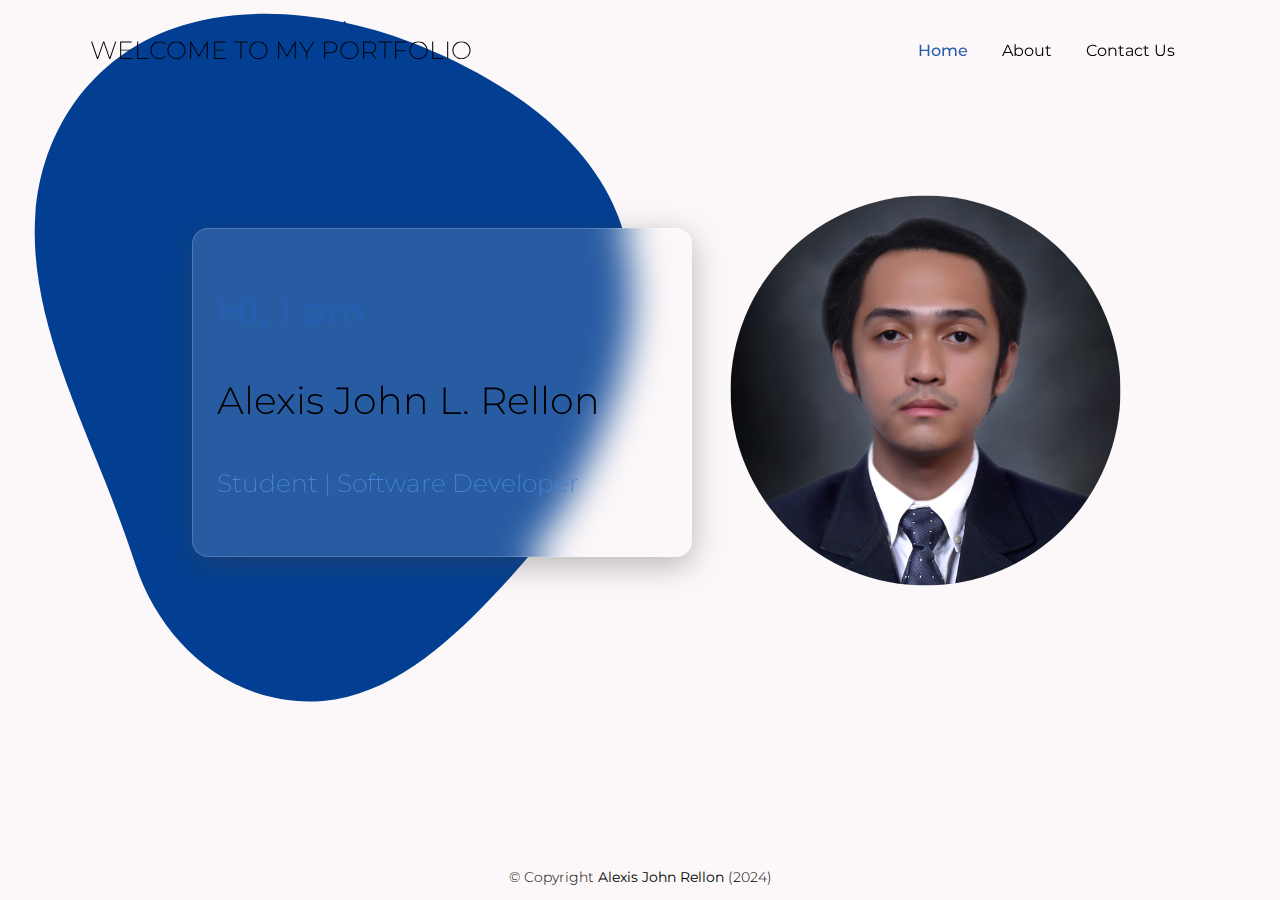
==== Rellon_Lab1/index.html @ fb92ea51 "Initial Commit" ====
<!DOCTYPE HTML>
<html>
	<head>
		
		<title>Personal Portfolio - Home</title>

		<!-- external files -->
		<link rel="stylesheet" href="..\Rellon_Lab1\styles\style.css">

		<!-- favicon -->
		
	
		<!-- metadata -->
		<meta lang="eng">
		<meta charset="UTF-8">
		<meta title="Personal Portfolio - Home">
		
		<!-- external fonts -->
		<link rel="preconnect" href="https://fonts.googleapis.com">
		<link rel="preconnect" href="https://fonts.gstatic.com" crossorigin>
		<link href="https://fonts.googleapis.com/css2?family=Montserrat:ital,wght@0,100..900;1,100..900&display=swap" rel="stylesheet">
		
		<!-- Javascripts -->
		<script>
			window.onscroll = function() { stickyHeader(); };
		
			function stickyHeader() {
			  var header = document.querySelector('.header_container');
			  var scrollHeight = document.documentElement.scrollHeight - window.innerHeight;
			  var scrollPercentage = (window.scrollY / scrollHeight) * 100;
		
			  if (scrollPercentage > 10) {
				header.classList.add('sticky');
			  } else {
				header.classList.remove('sticky');
			  }
			}
		  </script>

	</head>
	<body>
		
		<header class="header_container">
			<nav class="navigation_link">
				<div class="title_container">
					<h1>WELCOME TO MY PORTFOLIO</h1>
				</div>
				<ul class="link_lists" id="home">
					<li><a href="..\Rellon_Lab1\index.html" id="active">Home</a></li>
					<li><a href="..\Rellon_Lab1\about.html">About</a></li>
					<li><a href="..\Rellon_Lab1\contact.html">Contact Us</a></li>
				</ul>
			</nav>
		</header>
		
		<!-- blob elements design-->
		<div class="blob">
			<svg xmlns:xlink="http://www.w3.org/1999/xlink" version="1.1" xmlns="http://www.w3.org/2000/svg" viewBox="0 0 310 350">
				<path d="M156.4,339.5c31.8-2.5,59.4-26.8,80.2-48.5c28.3-29.5,40.5-47,56.1-85.1c14-34.3,20.7-75.6,2.3-111  c-18.1-34.8-55.7-58-90.4-72.3c-11.7-4.8-24.1-8.8-36.8-11.5l-0.9-0.9l-0.6,0.6c-27.7-5.8-56.6-6-82.4,3c-38.8,13.6-64,48.8-66.8,90.3c-3,43.9,17.8,88.3,33.7,128.8c5.3,13.5,10.4,27.1,14.9,40.9C77.5,309.9,111,343,156.4,339.5z"/>
			</svg>
		</div>
		  
		<div class="holder">
			<div class="text_containers card">
				<h2 class="highlight">Hi, I am</h2>
				<h2 class="introduction">Alexis John L. Rellon</h2>
				<p class="role">Student | Software Developer</p>
			</div>
			<div class="image_holder">
				<img src="..\Rellon_Lab1\resources\image_rellon.jpg">
			</div>
		</div>
		
		<footer class="sticky">
			<p>&copy Copyright <b>Alexis John Rellon</b> (2024)</p>
		</footer>
		
	</body>
</html>
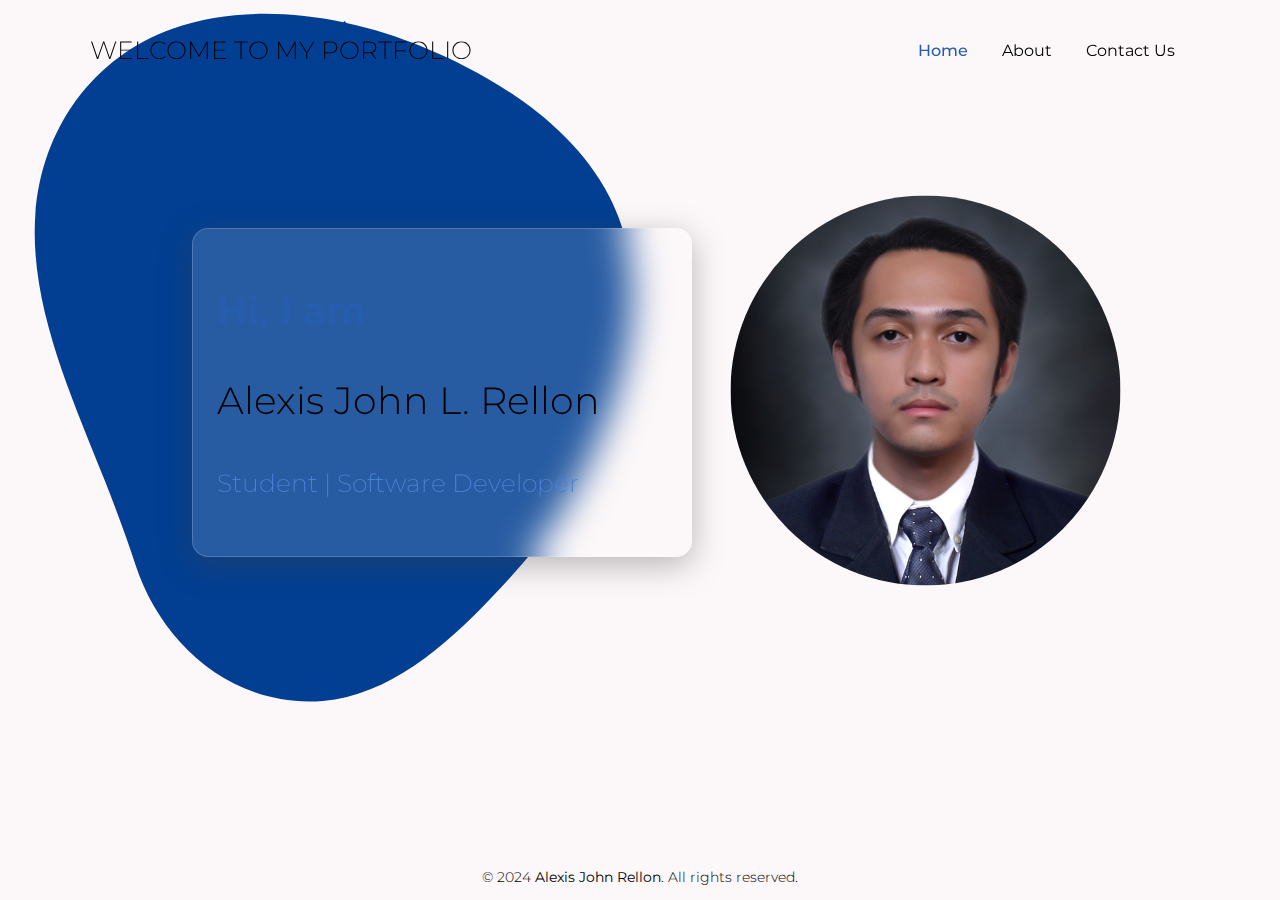
==== commit c2441bd8: "Minor changes on layout" ====
--- a/Rellon_Lab1/index.html
+++ b/Rellon_Lab1/index.html
@@ -72,7 +72,7 @@
 		</div>
 		
 		<footer class="sticky">
-			<p>&copy Copyright <b>Alexis John Rellon</b> (2024)</p>
+			<p>&copy; 2024 <b>Alexis John Rellon</b>. All rights reserved.</p>
 		</footer>
 		
 	</body>
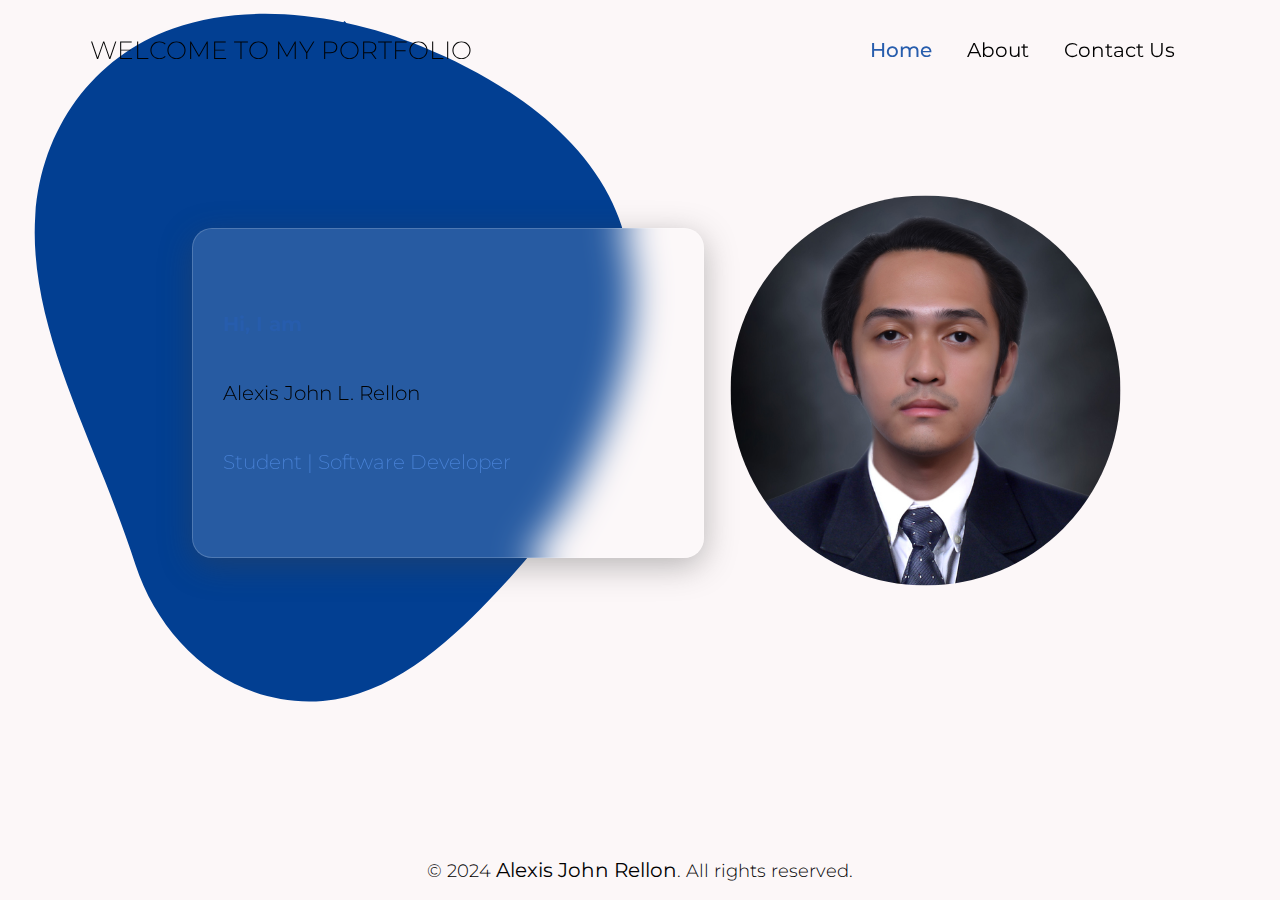
==== commit 6e0a0c45: "minor changes" ====
--- a/Rellon_Lab1/index.html
+++ b/Rellon_Lab1/index.html
@@ -29,7 +29,7 @@
 			  var scrollHeight = document.documentElement.scrollHeight - window.innerHeight;
 			  var scrollPercentage = (window.scrollY / scrollHeight) * 100;
 		
-			  if (scrollPercentage > 10) {
+			  if (scrollPercentage > 5) {
 				header.classList.add('sticky');
 			  } else {
 				header.classList.remove('sticky');
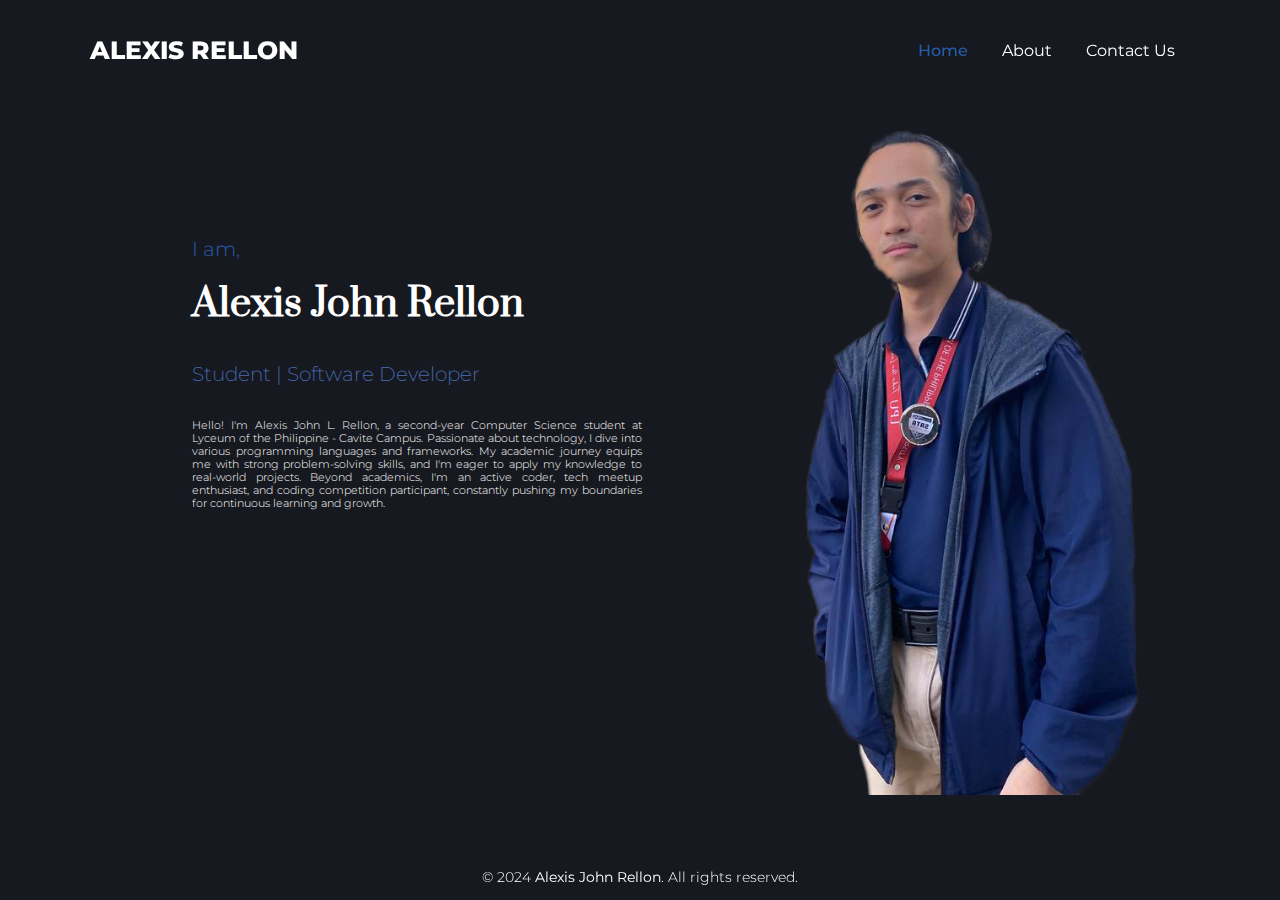
==== commit 0aef5d90: "Major changes in layout and style" ====
--- a/Rellon_Lab1/index.html
+++ b/Rellon_Lab1/index.html
@@ -20,6 +20,10 @@
 		<link rel="preconnect" href="https://fonts.gstatic.com" crossorigin>
 		<link href="https://fonts.googleapis.com/css2?family=Montserrat:ital,wght@0,100..900;1,100..900&display=swap" rel="stylesheet">
 		
+		<link rel="preconnect" href="https://fonts.googleapis.com">
+		<link rel="preconnect" href="https://fonts.gstatic.com" crossorigin>
+		<link href="https://fonts.googleapis.com/css2?family=Prata&display=swap" rel="stylesheet">
+
 		<!-- Javascripts -->
 		<script>
 			window.onscroll = function() { stickyHeader(); };
@@ -43,7 +47,8 @@
 		<header class="header_container">
 			<nav class="navigation_link">
 				<div class="title_container">
-					<h1>WELCOME TO MY PORTFOLIO</h1>
+					<span class="page-icon"></span>
+					<h1>ALEXIS RELLON</h1>
 				</div>
 				<ul class="link_lists" id="home">
 					<li><a href="..\Rellon_Lab1\index.html" id="active">Home</a></li>
@@ -52,22 +57,23 @@
 				</ul>
 			</nav>
 		</header>
-		
-		<!-- blob elements design-->
-		<div class="blob">
-			<svg xmlns:xlink="http://www.w3.org/1999/xlink" version="1.1" xmlns="http://www.w3.org/2000/svg" viewBox="0 0 310 350">
-				<path d="M156.4,339.5c31.8-2.5,59.4-26.8,80.2-48.5c28.3-29.5,40.5-47,56.1-85.1c14-34.3,20.7-75.6,2.3-111  c-18.1-34.8-55.7-58-90.4-72.3c-11.7-4.8-24.1-8.8-36.8-11.5l-0.9-0.9l-0.6,0.6c-27.7-5.8-56.6-6-82.4,3c-38.8,13.6-64,48.8-66.8,90.3c-3,43.9,17.8,88.3,33.7,128.8c5.3,13.5,10.4,27.1,14.9,40.9C77.5,309.9,111,343,156.4,339.5z"/>
-			</svg>
-		</div>
 		  
 		<div class="holder">
 			<div class="text_containers card">
-				<h2 class="highlight">Hi, I am</h2>
-				<h2 class="introduction">Alexis John L. Rellon</h2>
+				<h2 class="highlight">I am,</h2>
+				<h2 class="introduction prata-regular">Alexis John Rellon</h2>
 				<p class="role">Student | Software Developer</p>
+
+				<div class="intro">
+					<p class="short-intro">
+						Hello! I'm Alexis John L. Rellon, a second-year Computer Science student at Lyceum of the Philippine - Cavite Campus. 
+						Passionate about technology, I dive into various programming languages and frameworks. 
+						My academic journey equips me with strong problem-solving skills, and I'm eager to apply my knowledge to real-world projects. Beyond academics, I'm an active coder, tech meetup enthusiast, and coding competition participant, constantly pushing my boundaries for continuous learning and growth.
+					</p>
+				</div>
 			</div>
 			<div class="image_holder">
-				<img src="..\Rellon_Lab1\resources\image_rellon.jpg">
+				<span></span>
 			</div>
 		</div>
 		
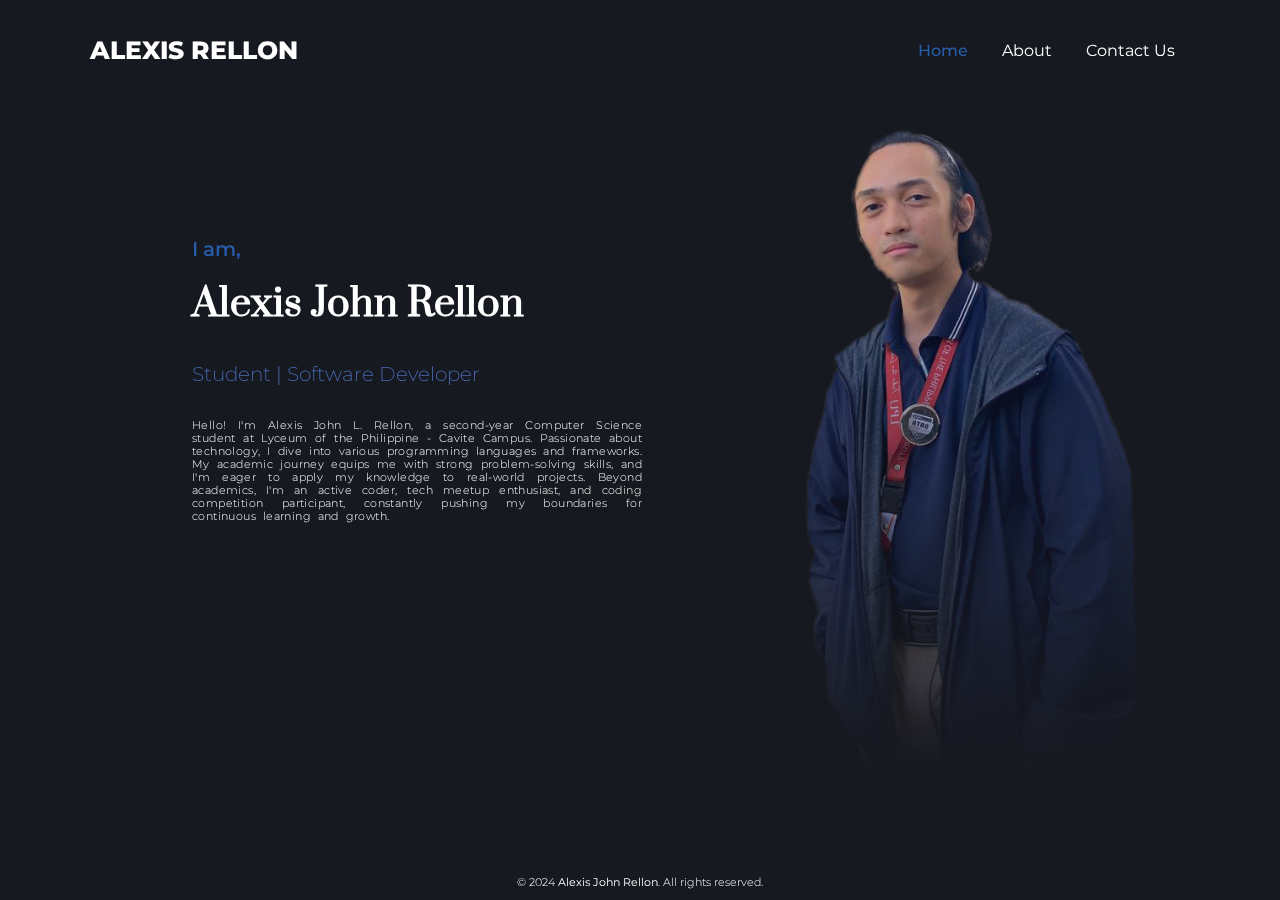
==== commit 79975c45: "Added a hamburger menu" ====
--- a/Rellon_Lab1/index.html
+++ b/Rellon_Lab1/index.html
@@ -14,14 +14,12 @@
 		<meta lang="eng">
 		<meta charset="UTF-8">
 		<meta title="Personal Portfolio - Home">
+		<meta name="viewport" content="width=device-width, initial-scale=1.0">
 		
 		<!-- external fonts -->
 		<link rel="preconnect" href="https://fonts.googleapis.com">
 		<link rel="preconnect" href="https://fonts.gstatic.com" crossorigin>
 		<link href="https://fonts.googleapis.com/css2?family=Montserrat:ital,wght@0,100..900;1,100..900&display=swap" rel="stylesheet">
-		
-		<link rel="preconnect" href="https://fonts.googleapis.com">
-		<link rel="preconnect" href="https://fonts.gstatic.com" crossorigin>
 		<link href="https://fonts.googleapis.com/css2?family=Prata&display=swap" rel="stylesheet">
 
 		<!-- Javascripts -->
@@ -42,9 +40,15 @@
 		  </script>
 
 	</head>
-	<body>
+	<body id="home">
 		
 		<header class="header_container">
+			<input type="checkbox" id="menu-toggle">
+			<label for="menu-toggle" class="hamburger">
+				<span class="line line1"></span>
+				<span class="line line2"></span>
+				<span class="line line3"></span>
+			</label>
 			<nav class="navigation_link">
 				<div class="title_container">
 					<span class="page-icon"></span>
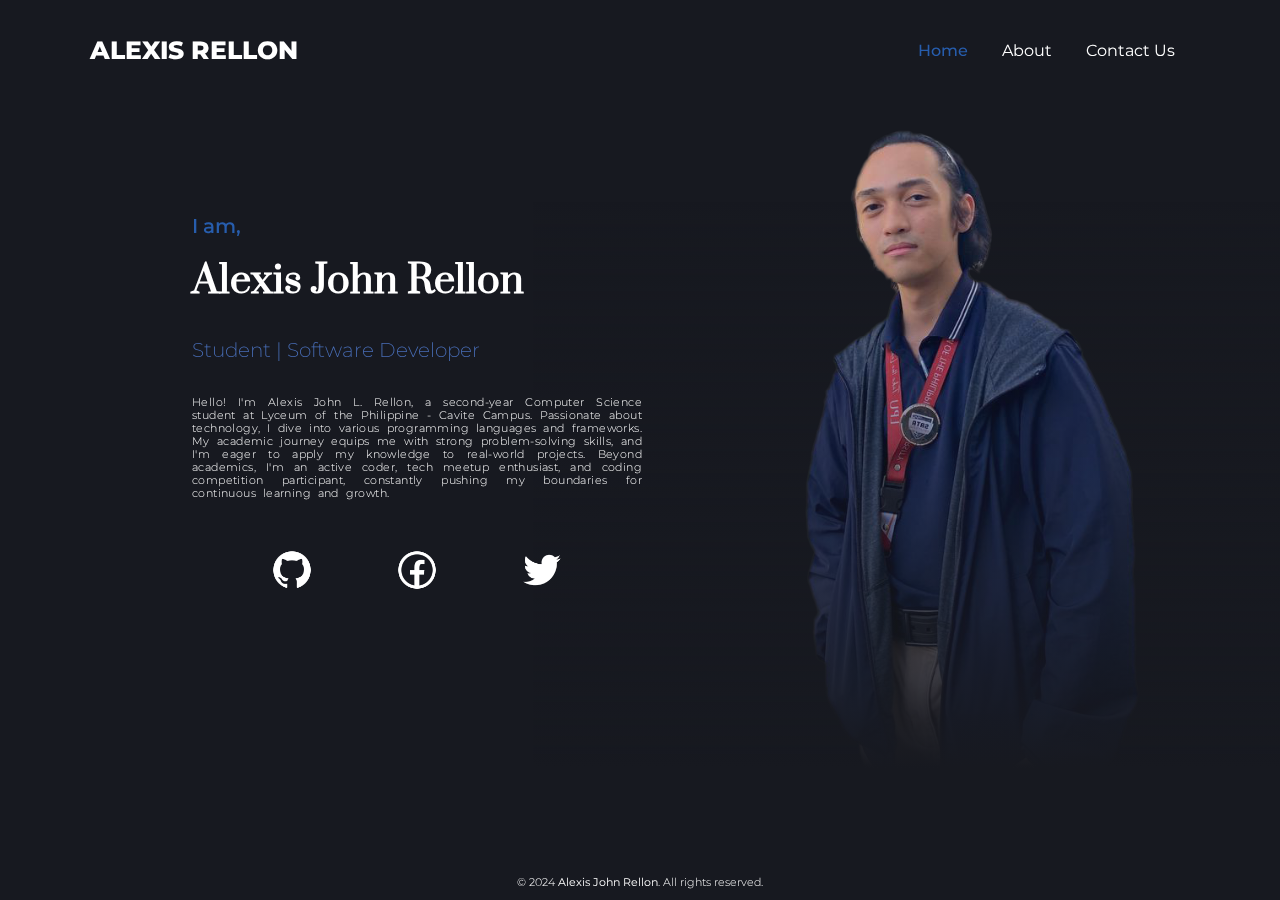
==== commit f521c869: "minor fixes and adjustment on layout based on screen-width size" ====
--- a/Rellon_Lab1/index.html
+++ b/Rellon_Lab1/index.html
@@ -14,7 +14,8 @@
 		<meta lang="eng">
 		<meta charset="UTF-8">
 		<meta title="Personal Portfolio - Home">
-		<meta name="viewport" content="width=device-width, initial-scale=1.0">
+		<meta name="viewport" content="width=device-width, initial-scale=1.0, maximum-scale=1.0, user-scalable=no">
+
 		
 		<!-- external fonts -->
 		<link rel="preconnect" href="https://fonts.googleapis.com">
@@ -75,6 +76,11 @@
 						My academic journey equips me with strong problem-solving skills, and I'm eager to apply my knowledge to real-world projects. Beyond academics, I'm an active coder, tech meetup enthusiast, and coding competition participant, constantly pushing my boundaries for continuous learning and growth.
 					</p>
 				</div>
+				<div class="socials-bar">
+					<a href="https://github.com/AlexisRellon"><span class="social-icon icon1"></span></a>
+					<a href="https://www.facebook.com/alexis.john.rellon"><span class="social-icon icon2"></span></a>
+					<a href="https://twitter.com/X1nder_dev"><span class="social-icon icon3"></span></a>
+				</div>
 			</div>
 			<div class="image_holder">
 				<span></span>
